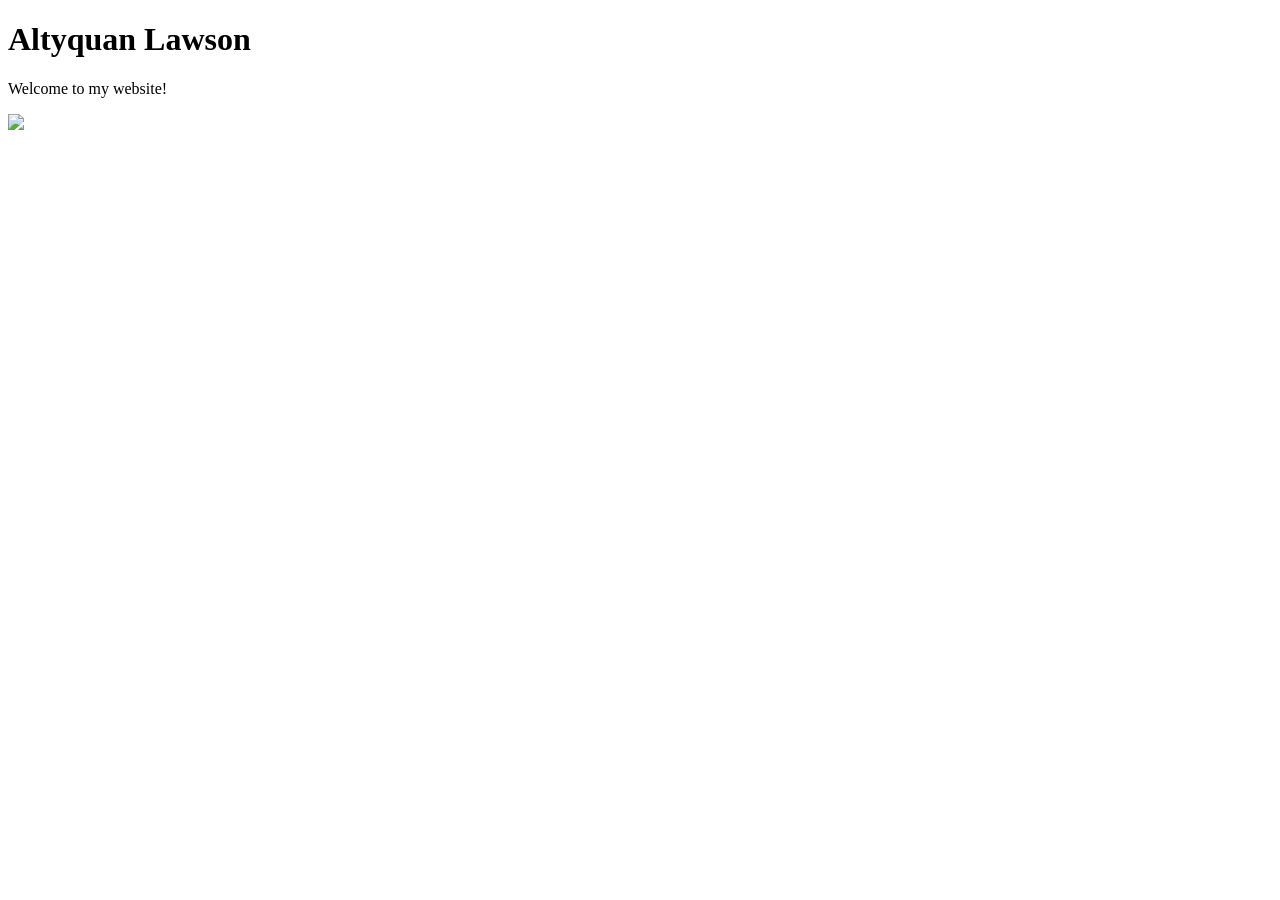
==== index.html @ 2f8ec92e "Create index index of portfolio page" ====
<!DOCTYPE html>
<html>

<body>
  <h1>Altyquan Lawson</h1>
  <p>Welcome to my website!</p>
  <img src="https://content.codecademy.com/articles/github-pages-via-web-app/happy-ice-cream.gif" />
</body>

</html>
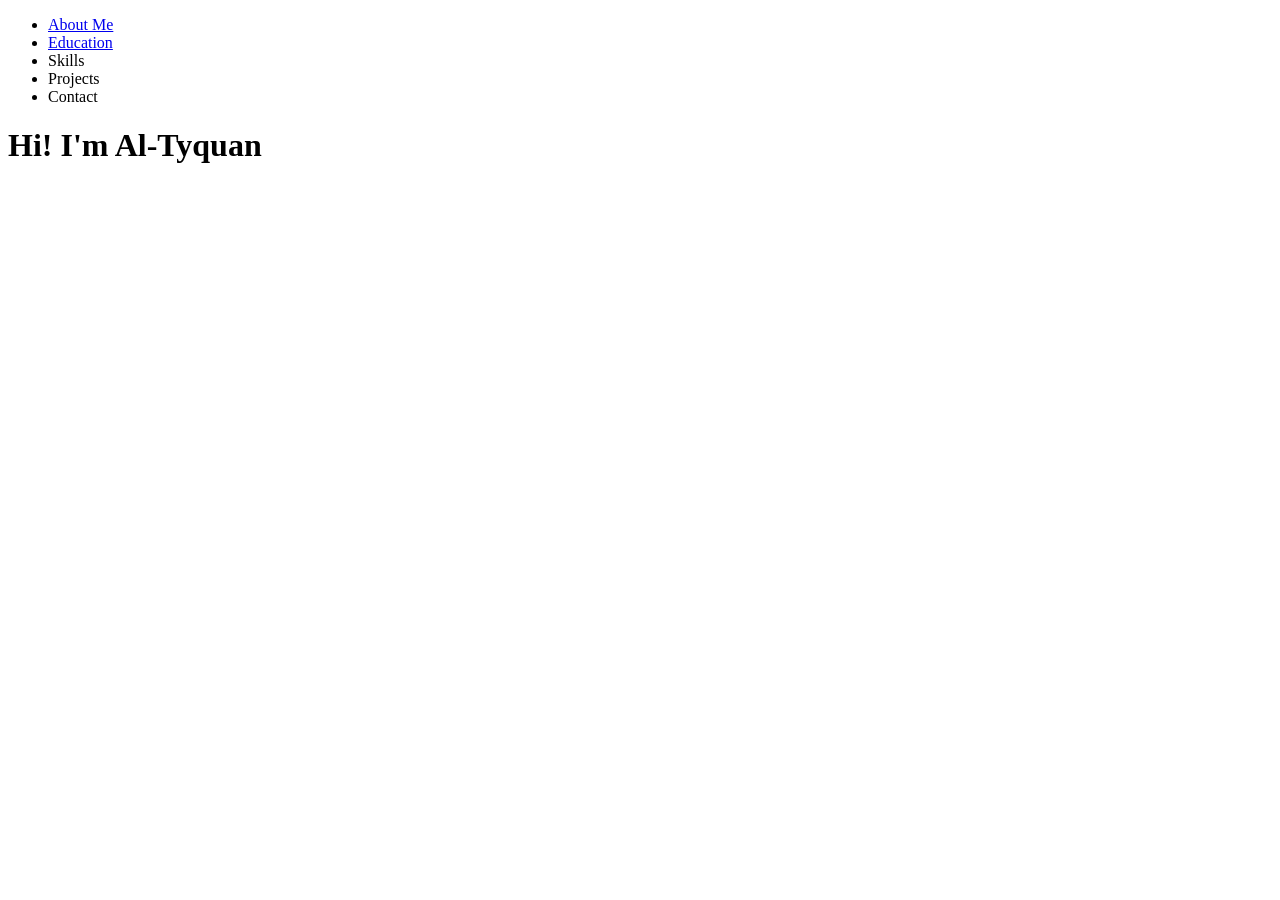
==== commit 77175c1e: "Update index.html" ====
--- a/index.html
+++ b/index.html
@@ -1,10 +1,36 @@
 <!DOCTYPE html>
-<html>
+<html lang="en">
+<head>
+  <link ref="stylesheet" href="/Users/star/Desktop/Coding_Projects/Projects.Git/Portfolio/Altyquan.github.io/Resources/CSS/layout.css">
+  <meta charset="UTF-8">
+  <meta name="viewport" content="width=device-width, initial-scale=1.0">
+  <title>Portfolio</title>
+</head>
+<body>
+  <!-- Navigation -->
+   <ul>
+    <li><a href="#intro">About Me</a></li>
+    <li><a href="#education">Education</a></li>
+    <li><a href="#skills"></a>Skills</li>
+    <li><a href="#projects"></a>Projects</li>
+    <li><a href="#contact"></a>Contact</li>
+   </ul>
+  <!-- Intro/ About me -->
+   <h1>Hi! I'm Al-Tyquan</h1>
+   <p id="intro"></p>
 
-<body>
-  <h1>Altyquan Lawson</h1>
-  <p>Welcome to my website!</p>
-  <img src="https://content.codecademy.com/articles/github-pages-via-web-app/happy-ice-cream.gif" />
+  <!-- Education and Accomplishments -->
+   <p id="education"></p>
+
+  <!-- Skills -->
+   <p id="skills"></p>
+
+  <!-- Projects -->
+   <p id="projects"></p>
+
+  <!-- Resume and Contact Info --> 
+   <p id="contact"></p>
+
+  
 </body>
-
 </html>
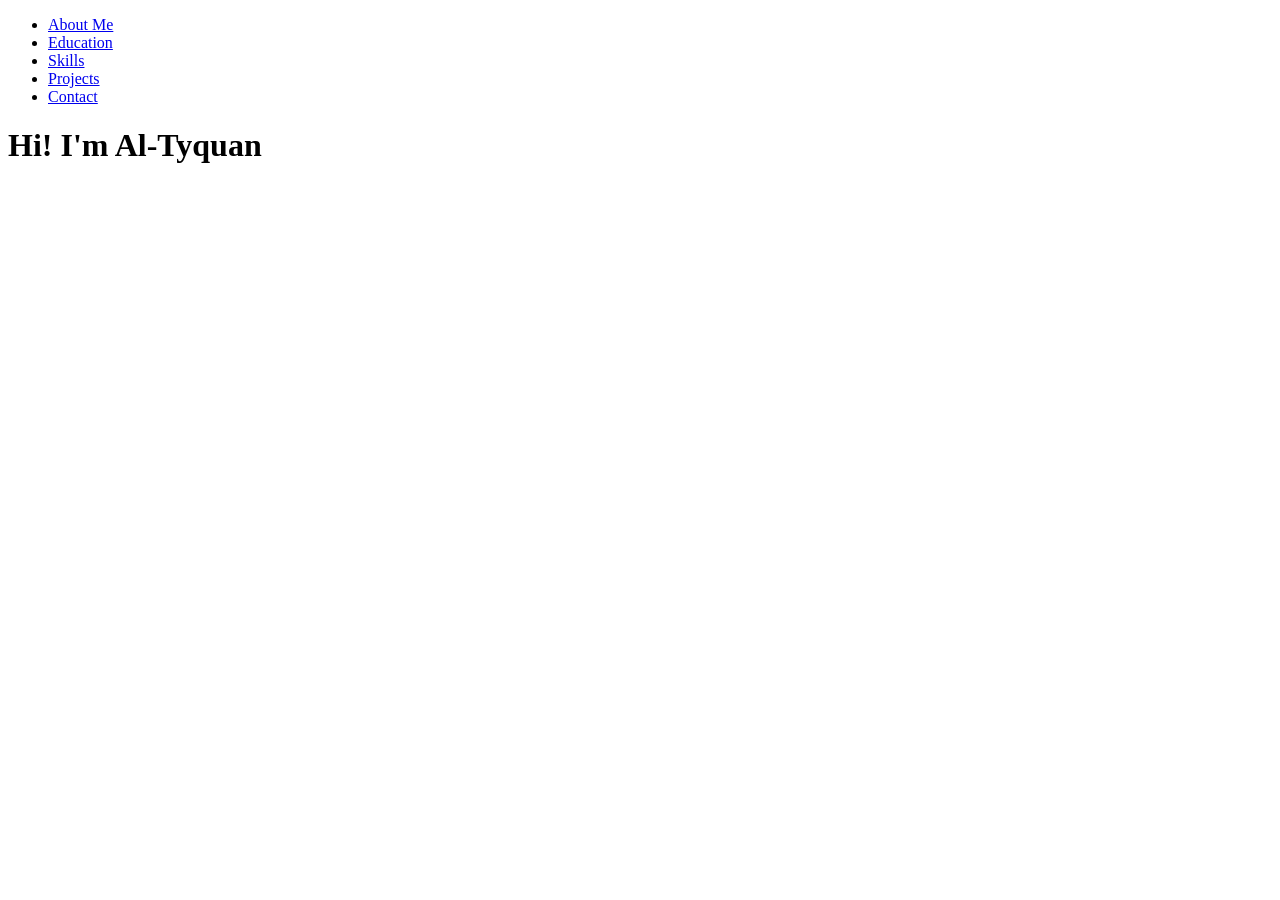
==== commit 9690eabd: "moved index fixed anchors" ====
--- a/index.html
+++ b/index.html
@@ -11,9 +11,9 @@
    <ul>
     <li><a href="#intro">About Me</a></li>
     <li><a href="#education">Education</a></li>
-    <li><a href="#skills"></a>Skills</li>
-    <li><a href="#projects"></a>Projects</li>
-    <li><a href="#contact"></a>Contact</li>
+    <li><a href="#skills">Skills</a></li>
+    <li><a href="#projects">Projects</a></li>
+    <li><a href="#contact">Contact</a></li>
    </ul>
   <!-- Intro/ About me -->
    <h1>Hi! I'm Al-Tyquan</h1>
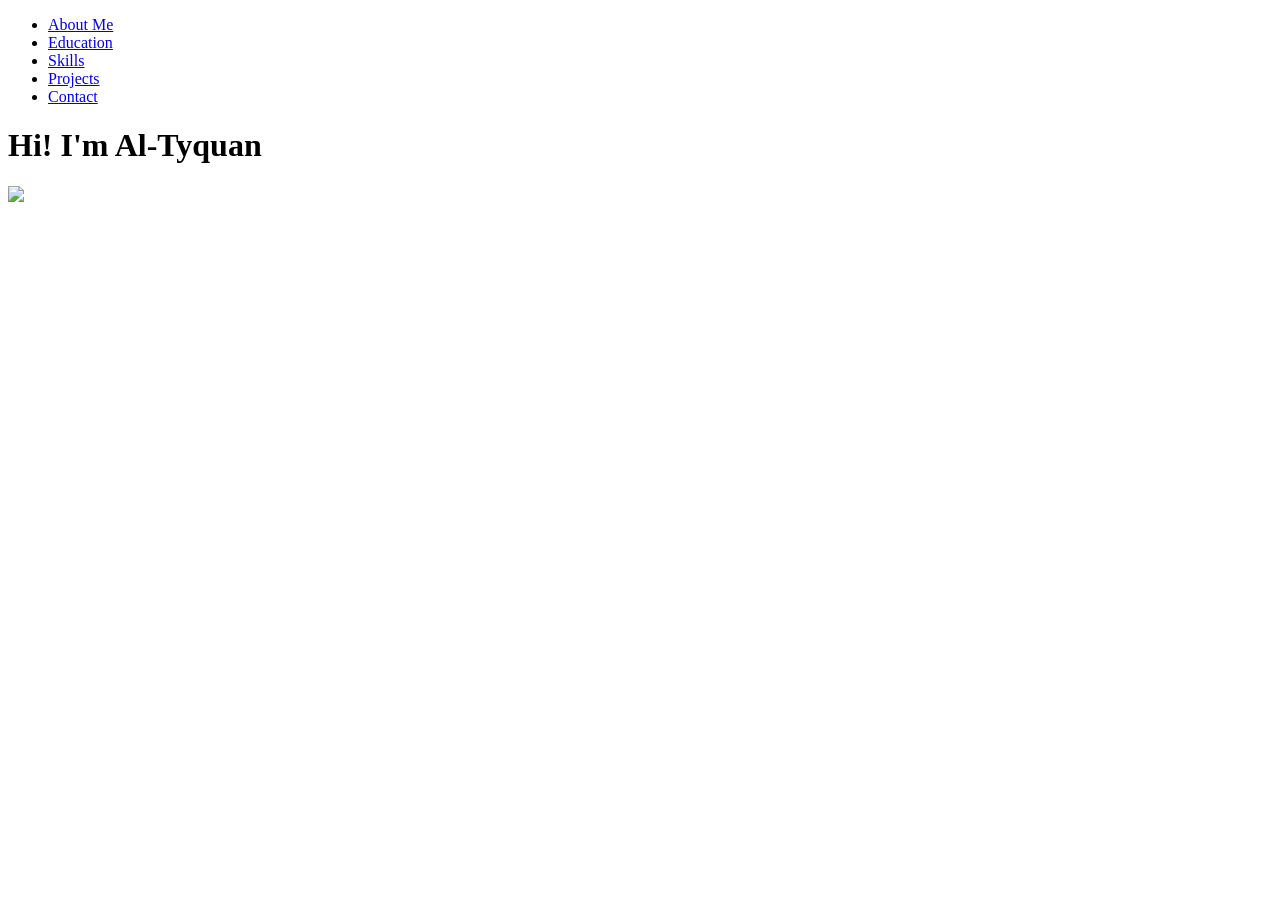
==== commit 2e4320f9: "adding image" ====
--- a/index.html
+++ b/index.html
@@ -17,6 +17,7 @@
    </ul>
   <!-- Intro/ About me -->
    <h1>Hi! I'm Al-Tyquan</h1>
+   <img src="/Users/star/Desktop/Coding_Projects/Projects.Git/Portfolio/Altyquan.github.io/Resources/Images/IMG_3071.jpg">
    <p id="intro"></p>
 
   <!-- Education and Accomplishments -->
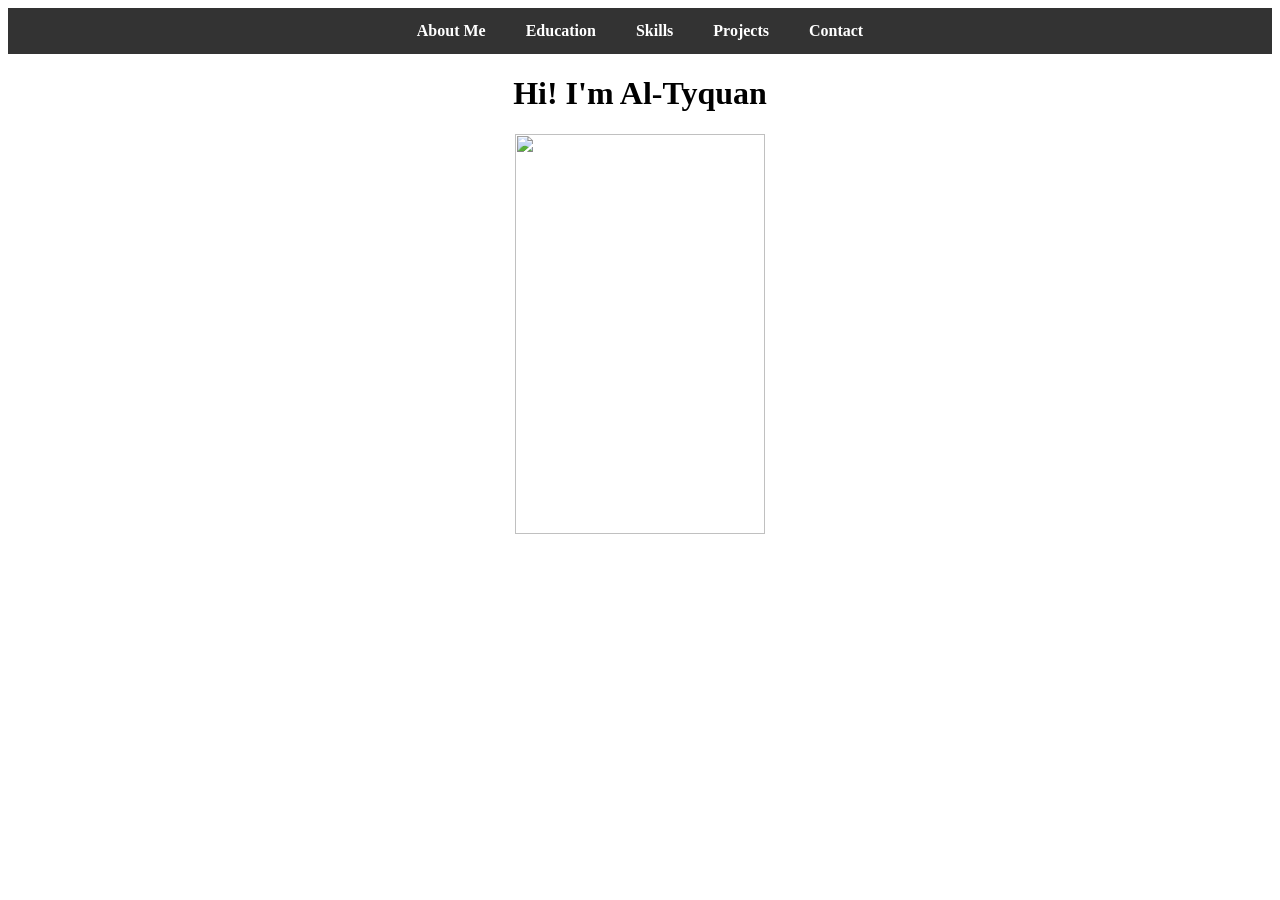
==== commit 027189d9: "Stylesheet/ nav Confirmed style sheet was connected and adjusted nav bar in css" ====
--- a/index.html
+++ b/index.html
@@ -1,23 +1,25 @@
 <!DOCTYPE html>
 <html lang="en">
 <head>
-  <link ref="stylesheet" href="/Users/star/Desktop/Coding_Projects/Projects.Git/Portfolio/Altyquan.github.io/Resources/CSS/layout.css">
+  <link rel="stylesheet" href="Resources/CSS/layout.css">
   <meta charset="UTF-8">
   <meta name="viewport" content="width=device-width, initial-scale=1.0">
   <title>Portfolio</title>
 </head>
 <body>
   <!-- Navigation -->
-   <ul>
-    <li><a href="#intro">About Me</a></li>
-    <li><a href="#education">Education</a></li>
-    <li><a href="#skills">Skills</a></li>
-    <li><a href="#projects">Projects</a></li>
-    <li><a href="#contact">Contact</a></li>
-   </ul>
+   <nav >
+    <ul class="nav-menu">
+      <li><a href="#intro">About Me</a></li>
+      <li><a href="#education">Education</a></li>
+      <li><a href="#skills">Skills</a></li>
+      <li><a href="#projects">Projects</a></li>
+      <li><a href="#contact">Contact</a></li>
+    </ul>
+  </nav>
   <!-- Intro/ About me -->
    <h1>Hi! I'm Al-Tyquan</h1>
-   <img src="/Users/star/Desktop/Coding_Projects/Projects.Git/Portfolio/Altyquan.github.io/Resources/Images/IMG_3071.jpg">
+   <img src="/Users/star/Desktop/Coding_Projects/Projects.Git/Portfolio/Altyquan.github.io/Resources/Images/IMG_3071.jpg" height="400px" width="250" style= "display: block; margin: auto;">
    <p id="intro"></p>
 
   <!-- Education and Accomplishments -->
--- a/Resources/CSS/layout.css
+++ b/Resources/CSS/layout.css
@@ -0,0 +1,31 @@
+h1 {
+  text-align: center;
+}
+.nav-menu {
+  list-style: none;
+  margin: 0;
+  padding: 0;
+  display: flex;              /* Makes it horizontal */
+  background-color: #333;     /* Dark background */
+  justify-content: center;
+  align-items: center;    /* Center nav */
+}
+
+/* Style list items */
+.nav-menu li {
+  margin: 0;
+}
+
+/* Style links */
+.nav-menu a {
+  display: block;
+  padding: 14px 20px;
+  color: white;
+  text-decoration: none;
+  font-weight: bold;
+}
+
+/* Hover effect */
+.nav-menu a:hover {
+  background-color: #555;
+}
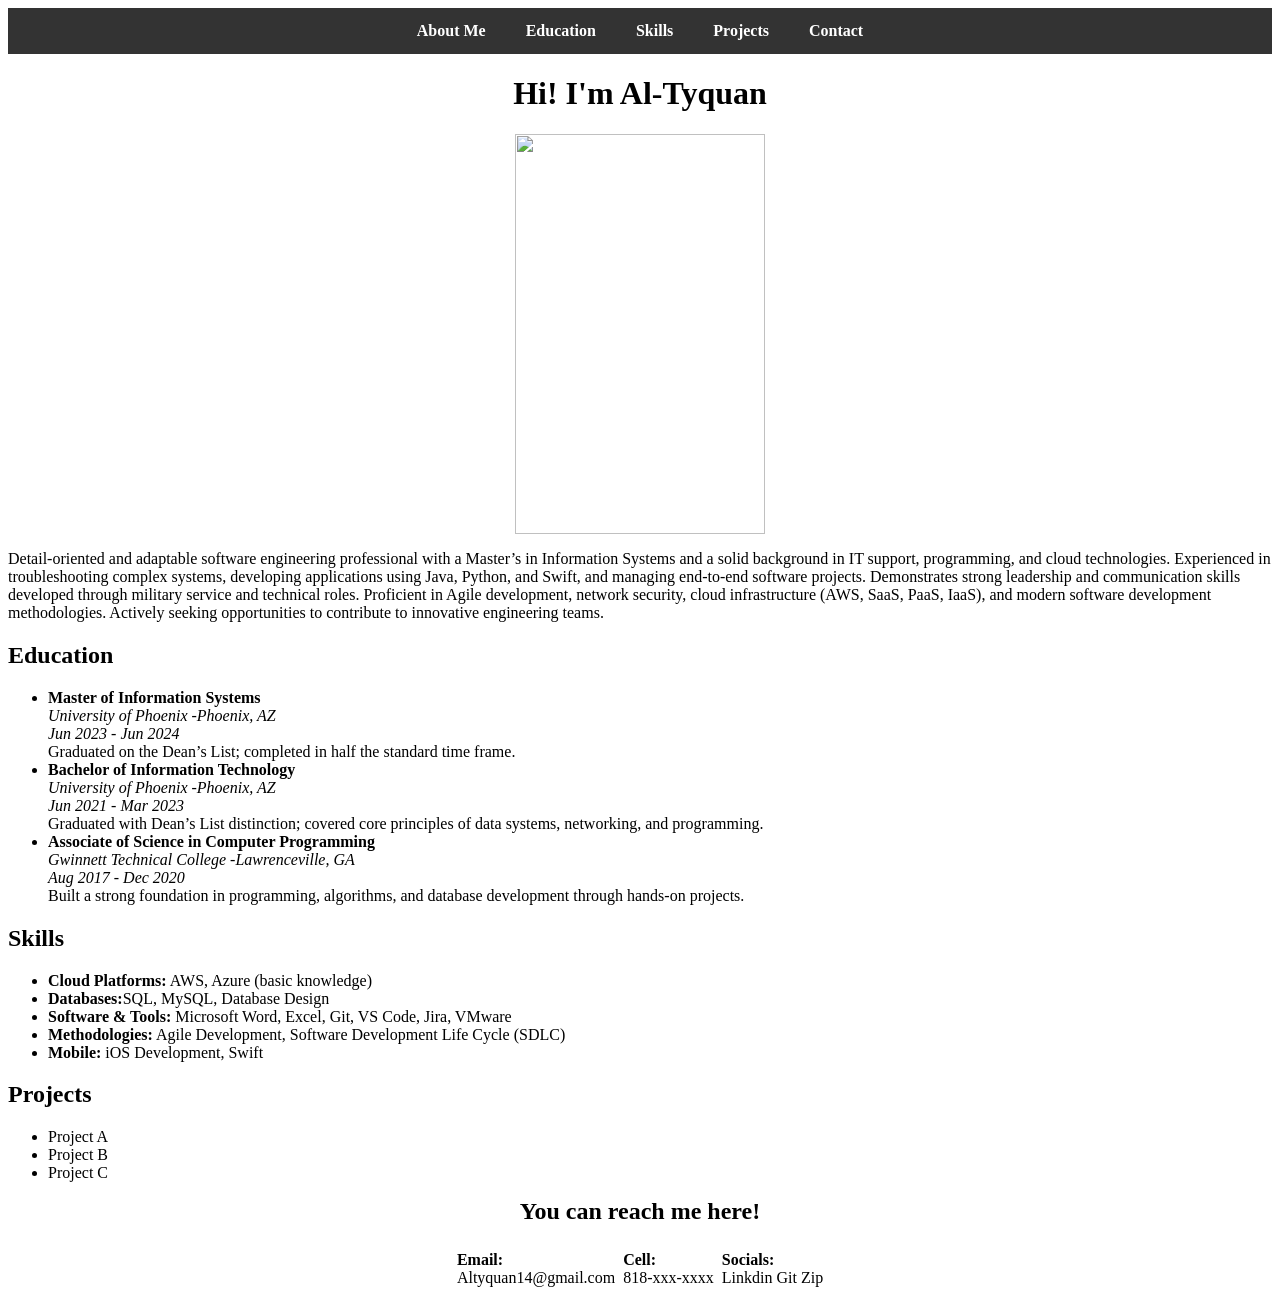
==== commit 7d2b27f5: "HTMl Organization/ Content reorganized html and add content to page" ====
--- a/index.html
+++ b/index.html
@@ -20,19 +20,68 @@
   <!-- Intro/ About me -->
    <h1>Hi! I'm Al-Tyquan</h1>
    <img src="/Users/star/Desktop/Coding_Projects/Projects.Git/Portfolio/Altyquan.github.io/Resources/Images/IMG_3071.jpg" height="400px" width="250" style= "display: block; margin: auto;">
-   <p id="intro"></p>
+   <p id="intro">Detail-oriented and adaptable software engineering professional with a Master’s in Information Systems and a solid background in IT support, programming, and cloud technologies. 
+    Experienced in troubleshooting complex systems, developing applications using Java, Python, and Swift, and managing end-to-end software projects. Demonstrates strong leadership and communication 
+    skills developed through military service and technical roles. Proficient in Agile development, network security, cloud infrastructure (AWS, SaaS, PaaS, IaaS), and modern software development methodologies.
+    Actively seeking opportunities to contribute to innovative engineering teams.
+   </p>
 
   <!-- Education and Accomplishments -->
-   <p id="education"></p>
+   <h2 id="education">Education</h2>
+    <p>
+    <ul class="content">
+      <li><strong>Master of Information Systems<br></strong><em>University of Phoenix -Phoenix, AZ<br>Jun 2023 - Jun 2024</em><br>
+        Graduated on the Dean’s List; completed in half the standard time frame.
+      </li>
+      <li><strong>Bachelor of Information Technology<br></strong><em>University of Phoenix -Phoenix, AZ<br>Jun 2021 - Mar 2023</em><br>
+      Graduated with Dean’s List distinction; covered core principles of data systems, networking, and programming.
+      </li>
+      <li><strong>Associate of Science in Computer Programming<br></strong><em>Gwinnett Technical College -Lawrenceville, GA<br>Aug 2017 - Dec 2020</em><br>
+      Built a strong foundation in programming, algorithms, and database development through hands-on projects.
+      </li>
+    </ul>
+
+   </p>
 
   <!-- Skills -->
-   <p id="skills"></p>
+   <h2 id="skills">Skills</h2>
+   <p>
+    <ul class="content">
+      <li><strong>Cloud Platforms:</strong> AWS, Azure (basic knowledge)
+      </li>
+      <li><strong>Databases:</strong>SQL, MySQL, Database Design
+      </li>
+      <li><strong>Software & Tools:</strong> Microsoft Word, Excel, Git, VS Code, Jira, VMware
+      </li>
+      <li><strong>Methodologies:</strong> Agile Development, Software Development Life Cycle (SDLC)
+      </li>
+      <li><strong>Mobile:</strong> iOS Development, Swift
+      </li>
+    </ul>
+
+   </p>
 
   <!-- Projects -->
-   <p id="projects"></p>
+   <h2 id="projects">Projects</h2>
+   <p>
+    <ul class="content">
+      <li>Project A</li>
+      <li>Project B</li>
+      <li>Project C</li>
+    </ul>
+
+   </p>
 
   <!-- Resume and Contact Info --> 
-   <p id="contact"></p>
+   <h2 id="contact" class="contact">You can reach me here!</h2>
+   <p>
+    <ul class="contact-info">
+      <li><strong>Email:<br></strong>Altyquan14@gmail.com &nbsp;</li>
+      <li><strong>Cell:<br></strong>818-xxx-xxxx &nbsp;</li>
+      <li><strong>Socials:<br></strong>Linkdin  Git  Zip</li>
+    </ul>
+
+   </p>
 
   
 </body>
--- a/Resources/CSS/layout.css
+++ b/Resources/CSS/layout.css
@@ -28,4 +28,31 @@
 /* Hover effect */
 .nav-menu a:hover {
   background-color: #555;
+}
+.intro{
+  text-align: center;
+  justify-content: center;
+}
+.contact{
+  list-style: none;
+  margin: 0;
+  padding: 0;
+  display: flex;              /* Makes it horizontal */
+  justify-content: center;
+  align-items: center; 
+
+}
+.contact-info{
+  list-style: none;
+  margin: 10px;
+  padding: 10px;
+  display: flex;              /* Makes it horizontal */
+  justify-content: center;
+  align-items: center; 
+}
+.content{
+
+}
+.bold{
+  font-weight: bold;
 }
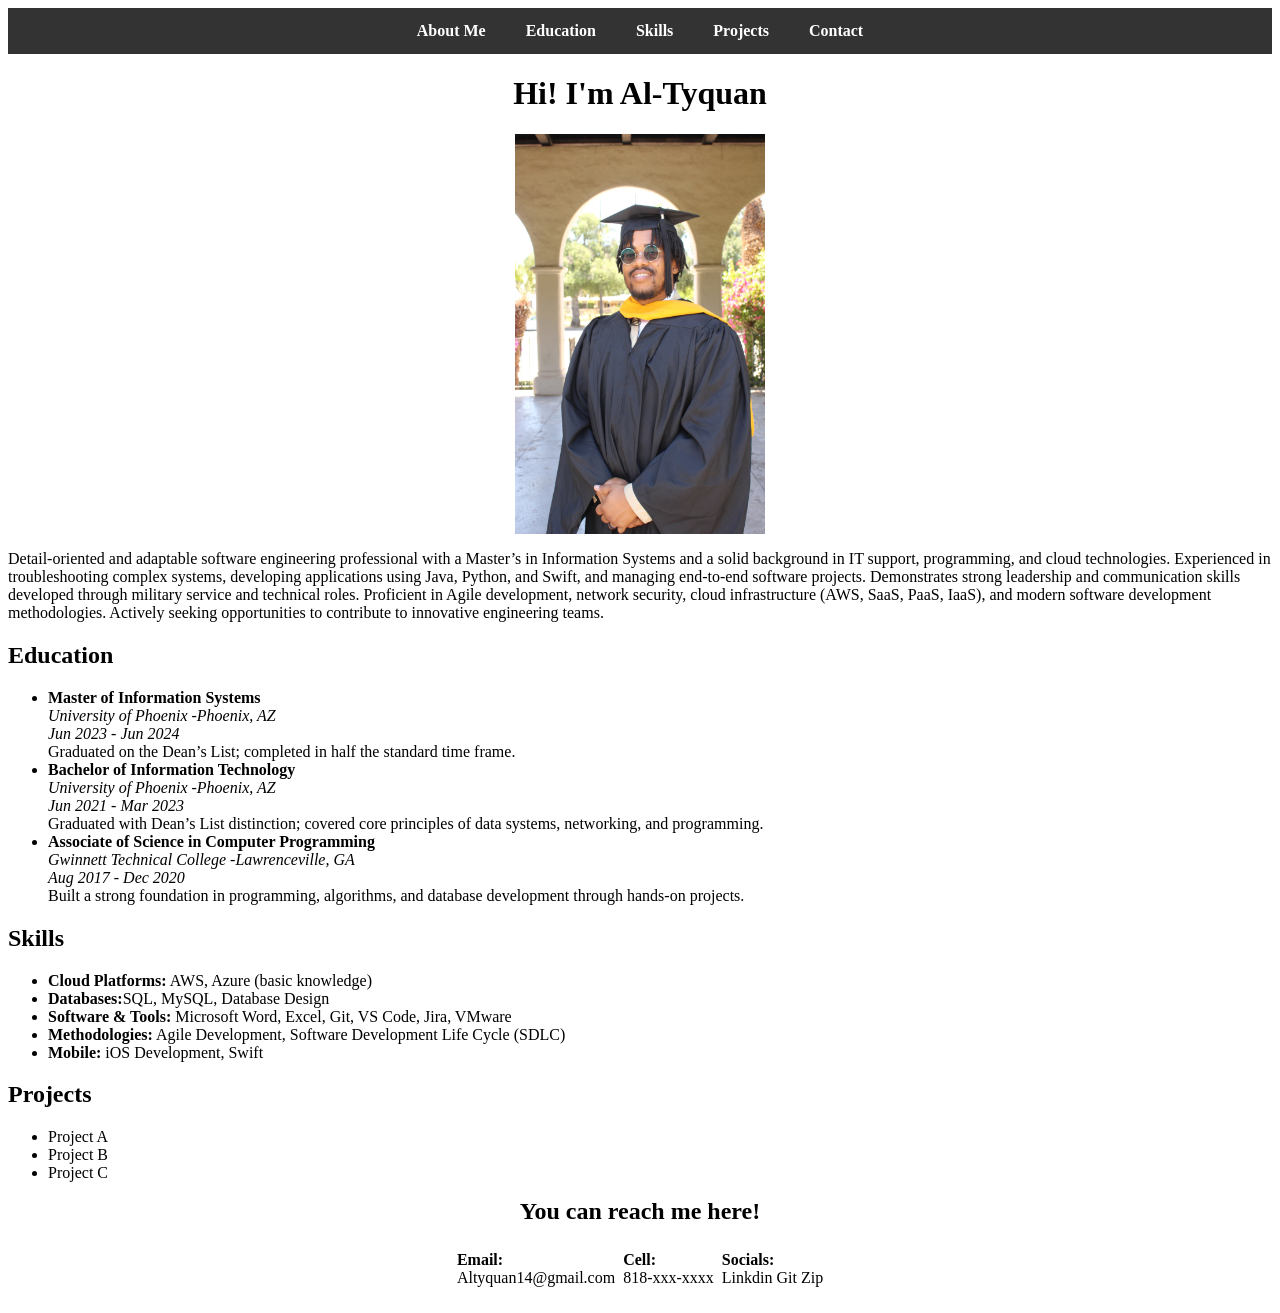
==== commit d96fe537: "change img path changed img path to relative source so it can display" ====
--- a/index.html
+++ b/index.html
@@ -19,7 +19,7 @@
   </nav>
   <!-- Intro/ About me -->
    <h1>Hi! I'm Al-Tyquan</h1>
-   <img src="/Users/star/Desktop/Coding_Projects/Projects.Git/Portfolio/Altyquan.github.io/Resources/Images/IMG_3071.jpg" height="400px" width="250" style= "display: block; margin: auto;">
+   <img src="Resources/Images/IMG_3071.jpg" height="400px" width="250" style="display: block; margin: auto;">
    <p id="intro">Detail-oriented and adaptable software engineering professional with a Master’s in Information Systems and a solid background in IT support, programming, and cloud technologies. 
     Experienced in troubleshooting complex systems, developing applications using Java, Python, and Swift, and managing end-to-end software projects. Demonstrates strong leadership and communication 
     skills developed through military service and technical roles. Proficient in Agile development, network security, cloud infrastructure (AWS, SaaS, PaaS, IaaS), and modern software development methodologies.
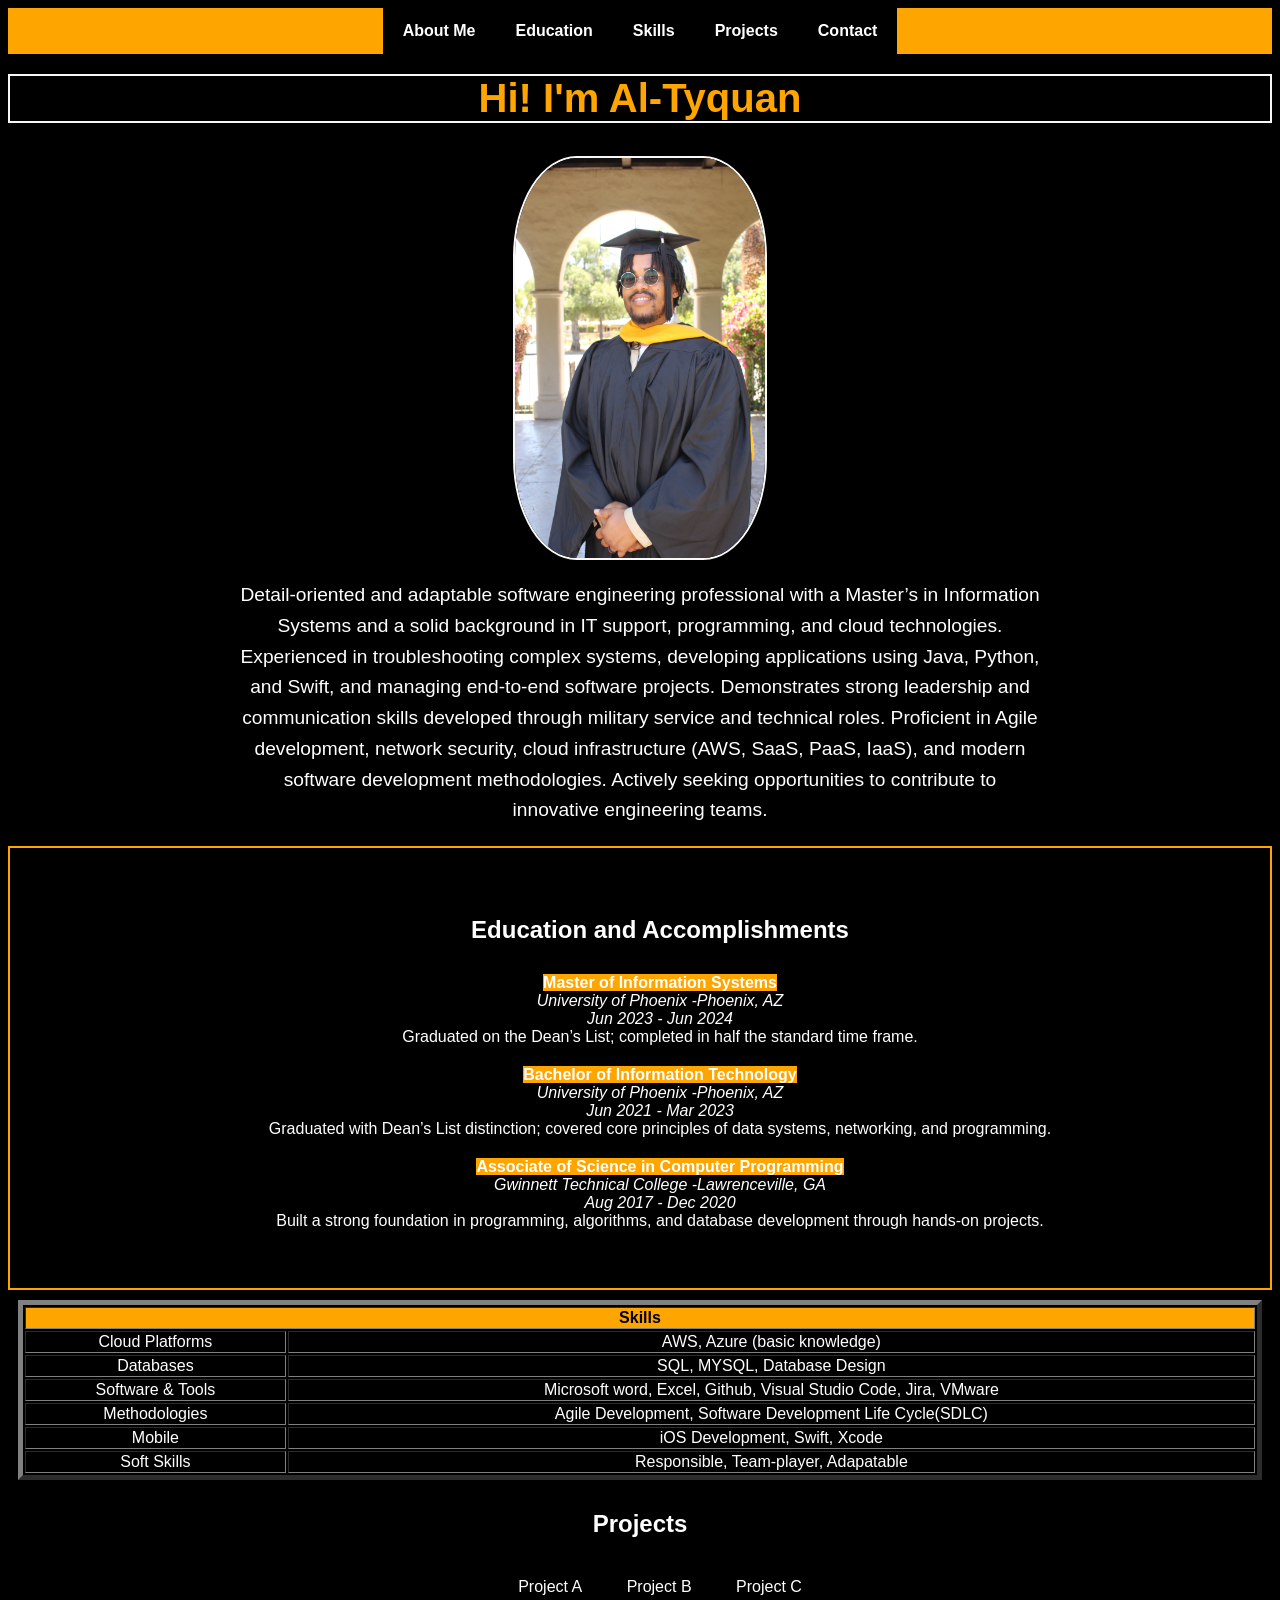
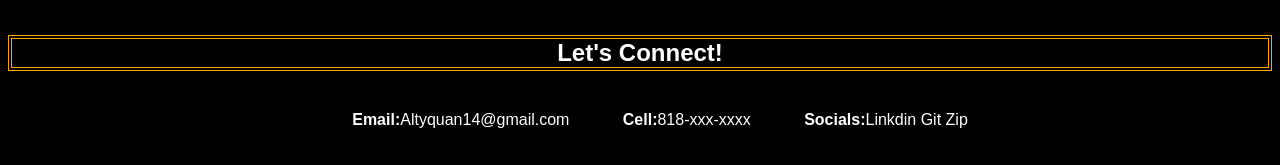
==== commit e32a72ed: "added color / adjustments" ====
--- a/index.html
+++ b/index.html
@@ -4,65 +4,89 @@
   <link rel="stylesheet" href="Resources/CSS/layout.css">
   <meta charset="UTF-8">
   <meta name="viewport" content="width=device-width, initial-scale=1.0">
-  <title>Portfolio</title>
+  <title>Altyquan Lawson</title>
 </head>
 <body>
   <!-- Navigation -->
+   <section class="nav">
    <nav >
     <ul class="nav-menu">
       <li><a href="#intro">About Me</a></li>
-      <li><a href="#education">Education</a></li>
+      <li><a href="#Education_Accomplishments">Education</a></li>
       <li><a href="#skills">Skills</a></li>
       <li><a href="#projects">Projects</a></li>
       <li><a href="#contact">Contact</a></li>
     </ul>
   </nav>
+   </section>
+
   <!-- Intro/ About me -->
+   <section class="intro" id="intro">
    <h1>Hi! I'm Al-Tyquan</h1>
    <img src="Resources/Images/IMG_3071.jpg" height="400px" width="250" style="display: block; margin: auto;">
-   <p id="intro">Detail-oriented and adaptable software engineering professional with a Master’s in Information Systems and a solid background in IT support, programming, and cloud technologies. 
+   <p>Detail-oriented and adaptable software engineering professional with a Master’s in Information Systems and a solid background in IT support, programming, and cloud technologies. 
     Experienced in troubleshooting complex systems, developing applications using Java, Python, and Swift, and managing end-to-end software projects. Demonstrates strong leadership and communication 
     skills developed through military service and technical roles. Proficient in Agile development, network security, cloud infrastructure (AWS, SaaS, PaaS, IaaS), and modern software development methodologies.
     Actively seeking opportunities to contribute to innovative engineering teams.
    </p>
-
+  </section>  
   <!-- Education and Accomplishments -->
-   <h2 id="education">Education</h2>
+   <section id="Education_Accomplishments">
+    
     <p>
-    <ul class="content">
-      <li><strong>Master of Information Systems<br></strong><em>University of Phoenix -Phoenix, AZ<br>Jun 2023 - Jun 2024</em><br>
+    <ul>
+      <h2>Education and Accomplishments</h2>
+      <li><strong><span style="background-color: orange;">Master of Information Systems</span></strong><br></strong><em>University of Phoenix -Phoenix, AZ<br>Jun 2023 - Jun 2024</em><br>
         Graduated on the Dean’s List; completed in half the standard time frame.
       </li>
-      <li><strong>Bachelor of Information Technology<br></strong><em>University of Phoenix -Phoenix, AZ<br>Jun 2021 - Mar 2023</em><br>
+      <li><strong><span style="background-color: orange;">Bachelor of Information Technology</span><br></strong><em>University of Phoenix -Phoenix, AZ<br>Jun 2021 - Mar 2023</em><br>
       Graduated with Dean’s List distinction; covered core principles of data systems, networking, and programming.
       </li>
-      <li><strong>Associate of Science in Computer Programming<br></strong><em>Gwinnett Technical College -Lawrenceville, GA<br>Aug 2017 - Dec 2020</em><br>
+      <li><strong><span style="background-color: orange;">Associate of Science in Computer Programming</span><br></strong><em>Gwinnett Technical College -Lawrenceville, GA<br>Aug 2017 - Dec 2020</em><br>
       Built a strong foundation in programming, algorithms, and database development through hands-on projects.
       </li>
     </ul>
 
-   </p>
-
-  <!-- Skills -->
-   <h2 id="skills">Skills</h2>
-   <p>
-    <ul class="content">
-      <li><strong>Cloud Platforms:</strong> AWS, Azure (basic knowledge)
-      </li>
-      <li><strong>Databases:</strong>SQL, MySQL, Database Design
-      </li>
-      <li><strong>Software & Tools:</strong> Microsoft Word, Excel, Git, VS Code, Jira, VMware
-      </li>
-      <li><strong>Methodologies:</strong> Agile Development, Software Development Life Cycle (SDLC)
-      </li>
-      <li><strong>Mobile:</strong> iOS Development, Swift
-      </li>
-    </ul>
 
    </p>
-
+  </section>
+  <!-- Skills -->
+   <section class ="skillset" id="skills">
+    <table border="5">
+      <thead>
+        <th colspan="2">Skills</th>
+      </thead>
+      <tbody>
+        <tr>
+          <td>Cloud Platforms</td>
+          <td>AWS, Azure (basic knowledge)</td>
+        </tr>
+        <tr>
+          <td>Databases</td>
+          <td>SQL, MYSQL, Database Design</td>
+        </tr>
+        <tr>
+          <td>Software & Tools</td>
+          <td>Microsoft word, Excel, Github, Visual Studio Code, Jira, VMware</td>
+        </tr>
+        <tr>
+          <td>Methodologies</td>
+          <td>Agile Development, Software Development Life Cycle(SDLC)</td>
+        </tr>
+        <tr>
+          <td>Mobile</td>
+          <td>iOS Development, Swift, Xcode</td>
+        </tr>
+        <tr>
+          <td>Soft Skills</td>
+          <td>Responsible, Team-player, Adapatable</td>
+        </tr>
+        </tbody>
+    </table> 
+  </section>
   <!-- Projects -->
-   <h2 id="projects">Projects</h2>
+   <section class ="creations" id="projects">
+   <h2>Projects</h2>
    <p>
     <ul class="content">
       <li>Project A</li>
@@ -71,17 +95,22 @@
     </ul>
 
    </p>
+   </section>
 
   <!-- Resume and Contact Info --> 
-   <h2 id="contact" class="contact">You can reach me here!</h2>
+   <footer>
+   <section id="contact">  
+   <h2>Let's Connect!</h2>
    <p>
-    <ul class="contact-info">
-      <li><strong>Email:<br></strong>Altyquan14@gmail.com &nbsp;</li>
-      <li><strong>Cell:<br></strong>818-xxx-xxxx &nbsp;</li>
-      <li><strong>Socials:<br></strong>Linkdin  Git  Zip</li>
+    <ul>
+      <li><strong>Email: <br></strong>Altyquan14@gmail.com &nbsp;</li>
+      <li><strong>Cell: <br></strong>818-xxx-xxxx &nbsp;</li>
+      <li><strong>Socials: <br></strong>Linkdin  Git  Zip</li>
     </ul>
 
    </p>
+   </section>
+   </footer> 
 
   
 </body>
--- a/Resources/CSS/layout.css
+++ b/Resources/CSS/layout.css
@@ -1,12 +1,23 @@
+*{
+  background-color: black;
+  color: white;
+  font-family: Arial, sans-serif;
+
+ 
+ 
+}
+
 h1 {
   text-align: center;
 }
 .nav-menu {
+  display:flex;
+  flex-direction: row; /* Ensures horizontal layout */
   list-style: none;
   margin: 0;
   padding: 0;
   display: flex;              /* Makes it horizontal */
-  background-color: #333;     /* Dark background */
+  background-color: orange;     /* Dark background */
   justify-content: center;
   align-items: center;    /* Center nav */
 }
@@ -18,41 +29,103 @@
 
 /* Style links */
 .nav-menu a {
-  display: block;
+  
   padding: 14px 20px;
   color: white;
   text-decoration: none;
   font-weight: bold;
+  display: flex;
+  justify-content: center; /* Center text in the link */
+  align-items: center; /* Center text vertically */
 }
 
 /* Hover effect */
 .nav-menu a:hover {
   background-color: #555;
 }
-.intro{
+#intro{
   text-align: center;
   justify-content: center;
-}
-.contact{
-  list-style: none;
-  margin: 0;
-  padding: 0;
-  display: flex;              /* Makes it horizontal */
-  justify-content: center;
-  align-items: center; 
+  background-image: url("https://media.istockphoto.com/id/1172427455/photo/beautiful-sunset-over-the-tropical-sea.jpg?s=612x612&w=0&k=20&c=i3R3cbE94hdu6PRWT7cQBStY_wknVzl2pFCjQppzTBg=");
+  background-size: cover;
+  background-position: center;
+  background-repeat: no-repeat;
 
 }
-.contact-info{
+#intro h1 {
+  color: orange;
+  font-size: 2.5em;
+  margin-top: 20px;
+  border: 2px solid rgb(247, 247, 246);
+}
+#intro img {
+  border-radius: 25%;
+  border: 2px solid rgb(247, 247, 246);
+}
+#intro p {
+  font-size: 1.2em;
+  margin: 20px auto;
+  max-width: 800px; /* Limit width for better readability */
+  line-height: 1.6; /* Improve line spacing */
+}
+#Education_Accomplishments{
+  
+  display: flex;
+  flex-direction: column; /* Stack items vertically */
+  text-align: center ;
+  justify-content: center;
+  align-items: center;
+  border: 2px solid orange;
+}
+#Education_Accomplishments li {
   list-style: none;
-  margin: 10px;
+  text-align: center ;
+  padding : 10px;
+}
+#skills{
   padding: 10px;
-  display: flex;              /* Makes it horizontal */
-  justify-content: center;
-  align-items: center; 
-}
-.content{
+  display: flex;
 
 }
-.bold{
-  font-weight: bold;
-}+#skills table{
+  text-align: center;
+  justify-content: center;
+  width: 100%;
+  margin: 0, auto;
+}
+#skills th{
+  background-color: orange;
+  color: black;
+
+}
+#projects{
+  text-align: center;
+  justify-content: center;
+  align-items: center;
+}
+#projects li{
+  list-style: none;
+  display:inline-flex;
+  padding: 20px;
+  margin: 0, auto;
+ 
+}
+#contact{
+  text-align: center;
+  justify-content: center;
+  align-items: center;
+
+}
+#contact li{
+  list-style: none;
+  display:inline-flex;
+  padding: 20px;
+  margin: 0, auto;
+}
+#contact h2{
+  text-align: center;
+  justify-content: center;
+  align-items: center;
+  border: orange double 4px;
+}
+
